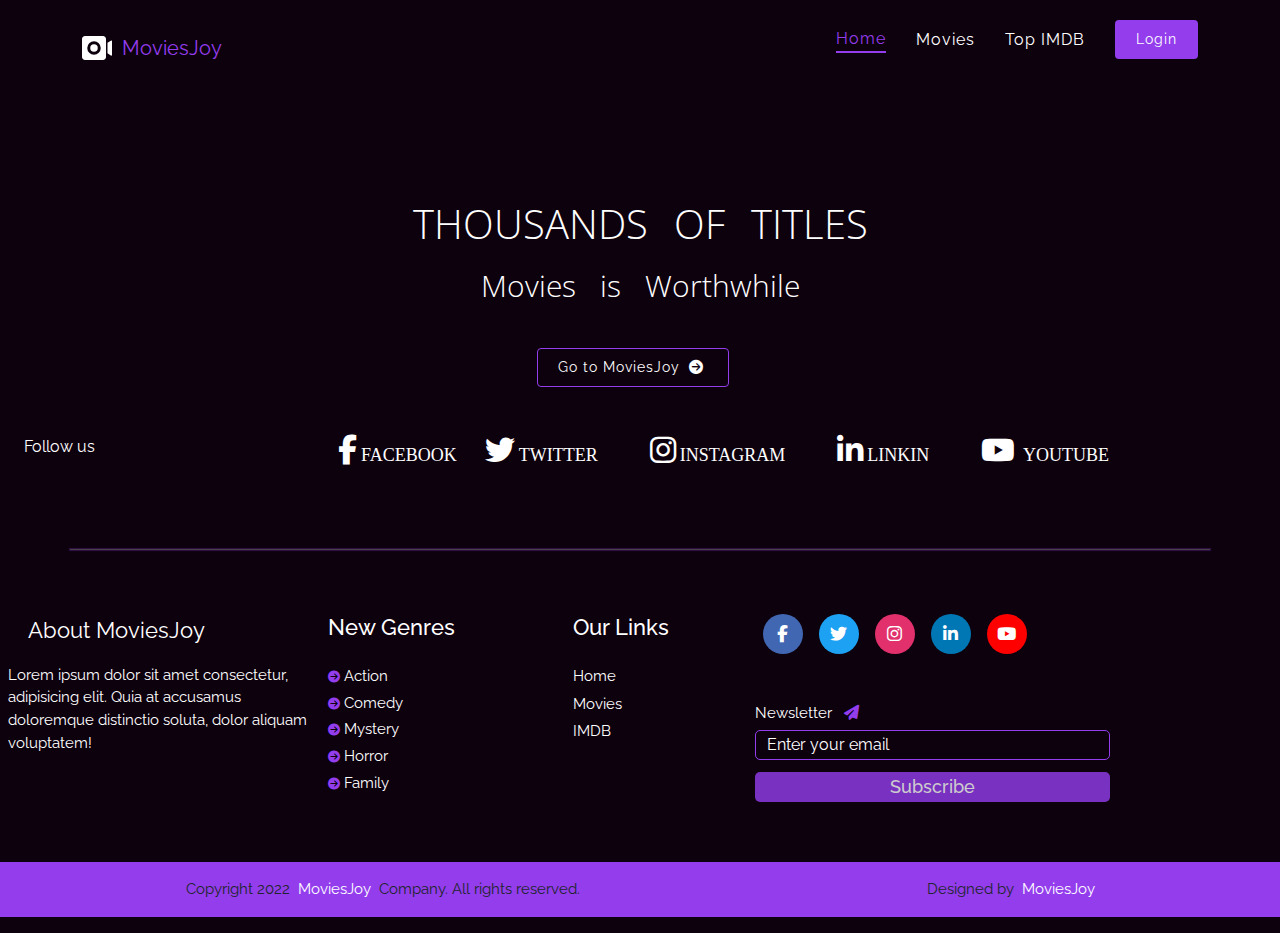
==== index.html @ 15c84811 "edit fontawsome" ====
<!DOCTYPE html>
<html lang="en">
  <head>
    <meta charset="UTF-8" />
    <meta http-equiv="X-UA-Compatible" content="IE=edge" />
    <meta name="viewport" content="width=device-width, initial-scale=1.0" />
    <meta name="author" content="Thiri Pwint" />
    <link rel="icon" href="images/clapperboard.png" />
    <title>MovieJoy</title>
    <!-- Bootstrap -->
    <link
      rel="stylesheet"
      href="node_module/bootstrap/dist/css/bootstrap.min.css"
    />
    <!---fontawesome-->
    <link
      rel="stylesheet"
      href="https://cdnjs.cloudflare.com/ajax/libs/font-awesome/6.1.0/css/all.min.css"
    />
    <!-- animate css -->
    <link rel="stylesheet" href="node_module/animate.css/animate.css" />
    <!-- style css -->
    <link rel="stylesheet" href="css/cus.css" />
  </head>
  <body>
    <!-- Page Loader -->
    <div id="loader-wrapper">
      <div id="loader"></div>
      <div class="loader-section section-left"></div>
      <div class="loader-section section-right"></div>
    </div>
    <!-- home section -->
    <header>
      <nav class="sticky">
        <div class="container nav-wrapper">
          <div class="brand">
            <svg xmlns="http://www.w3.org/2000/svg" viewBox="0 0 20 20">
              <path
                d="M10.5 10a2.5 2.5 0 1 1-5.001-.001A2.5 2.5 0 0 1 10.5 10zM16 4v12c0 1.1-.9 2-2 2H2c-1.1 0-2-.9-2-2V4c0-1.1.9-2 2-2h12c1.1 0 2 .9 2 2zm-3.5 6a4.5 4.5 0 1 0-9 0 4.5 4.5 0 0 0 9 0zm6.715-4.914L17 6.562v7l2.215 1.477a.505.505 0 0 0 .785-.42V5.506a.505.505 0 0 0-.785-.42z"
              />
            </svg>
            <span>MoviesJoy</span>
          </div>
          <div class="hamburger">
            <span></span>
            <span></span>
            <span></span>
          </div>
          <ul class="nav-list">
            <li class="active">
              <a href="index.html">Home</a>
            </li>
            <li><a href="movie.html">Movies</a></li>

            <li class=""><a href="top_imdb.html">Top IMDB</a></li>

            <li class="mod">
              <button
                type="button"
                class="btn"
                data-bs-toggle="modal"
                data-bs-target="#staticBackdrop"
              >
                Login
              </button>

              <!-- Modal -->
              <div
                class="modal fade"
                id="staticBackdrop"
                data-bs-backdrop="static"
                data-bs-keyboard="false"
                tabindex="-1"
                aria-labelledby="staticBackdropLabel"
                aria-hidden="true"
              >
                <div class="modal-dialog modal-dialog-centered">
                  <div class="modal-content">
                    <div class="modal-header">
                      <h5 class="modal-title" id="staticBackdropLabel">
                        Enter your email and password
                      </h5>
                      <button
                        type="button"
                        class="btn-close"
                        data-bs-dismiss="modal"
                        aria-label="Close"
                      ></button>
                    </div>
                    <div class="modal-body">
                      <form action="">
                        <input
                          type="text"
                          class="form-control mb-3"
                          placeholder="Email"
                        />
                        <input
                          type="password"
                          class="form-control mb-3"
                          placeholder="password"
                        />
                        <button type="button" class="btn w-100 btn-primary">
                          Login
                        </button>
                      </form>
                    </div>
                  </div>
                </div>
              </div>
            </li>
          </ul>
        </div>
      </nav>
    </header>
    <section class="hero-textbox container-fluid text-center">
      <div class="row my-5">
        <div class="col-12">
          <div class="text-center">
            <div class="my-2">
              <i
                class="fa-solid fa-camera-movie icon-big wow animate__bounce"
              ></i>
            </div>
            <div>
              <h2 class="home-content-title">Thousands of Titles</h2>
            </div>
            <h3 class="text-white">Movies is Worthwhile</h3>
          </div>
        </div>
        <div class="mt-4">
          <a href="movie.html" class="btn rounded-5 btn-full"
            >Go to MoviesJoy
            <span class="text-white"
              ><i class="fa-solid fa-circle-arrow-right mx-sm-1"></i></span
          ></a>
        </div>
      </div>
      <div class="container-fluid text-start my-3">
        <div class="row">
          <div class="col-3">
            <span class="text-white fs-6">Follow us</span>
          </div>
          <div class="col-9">
            <div class="d-inline-block">
              <a href="# "
                ><i
                  class="fab fa-facebook-f text-white me-sm-1 social-icon"
                ></i></a
              ><span class="text-white social-font me-sm-4">Facebook</span>
              <a href="# "
                ><i
                  class="fab fa-twitter text-white me-sm-1 social-icon"
                ></i></a
              ><span class="text-white social-font me-sm-5">Twitter</span>
              <a href="# "
                ><i
                  class="fab fa-instagram text-white me-sm-1 social-icon"
                ></i></a
              ><span class="text-white social-font me-sm-5">Instagram</span>
              <a href="# "
                ><i
                  class="fab fa-linkedin-in text-white me-sm-1 social-icon"
                ></i></a
              ><span class="text-white social-font me-sm-5">Linkin</span>
              <a href="# "
                ><i
                  class="fab fa-youtube text-white me-sm-1 social-icon"
                ></i></a
              ><span class="text-white social-font me-sm-5"> Youtube</span>
            </div>
          </div>
        </div>
      </div>
    </section>
    <div class="container">
      <div class="row"><hr /></div>
    </div>
    <footer class="footer pt-5 pb-3">
      <div class="container-fluid">
        <div class="row">
          <div class="col-xl-3 col-md-8 px-2 mb-5">
            <span>
              <i class="fa-solid fa-camera-movie icon-little me-3"></i
            ></span>
            <span class="mb-4 footer-title text-white cast-title">
              About MoviesJoy</span
            >
            <p class="pt-3">
              Lorem ipsum dolor sit amet consectetur, adipisicing elit. Quia at
              accusamus doloremque distinctio soluta, dolor aliquam voluptatem!
            </p>
          </div>
          <div class="col-xl-2 col-md-4 px-2 mb-5">
            <div class="footer-links pl-0">
              <h3 class="text-white mb-4 footer-title">New Genres</h3>
              <div class="pb-1">
                <a href="#"
                  ><i
                    class="fa-solid fa-circle-arrow-right me-1 ft-icon"
                  ></i></a
                ><span class="text-white">Action</span>
              </div>
              <div class="pb-1">
                <a href="#"
                  ><i
                    class="fa-solid fa-circle-arrow-right me-1 ft-icon"
                  ></i></a
                ><span class="text-white">Comedy</span>
              </div>
              <div class="pb-1">
                <a href="#"
                  ><i
                    class="fa-solid fa-circle-arrow-right me-1 ft-icon"
                  ></i></a
                ><span class="text-white">Mystery</span>
              </div>
              <div class="pb-1">
                <a href="#"
                  ><i
                    class="fa-solid fa-circle-arrow-right me-1 ft-icon"
                  ></i></a
                ><span class="text-white">Horror</span>
              </div>
              <div class="pb-1">
                <a href="#"
                  ><i
                    class="fa-solid fa-circle-arrow-right me-1 ft-icon"
                  ></i></a
                ><span class="text-white">Family</span>
              </div>
            </div>
          </div>
          <div class="col-xl-2 col-md-4 px-2 mb-5 justify-content-sm-start">
            <ul class="footer-links pl-0">
              <li><h3 class="text-white mb-4 footer-title">Our Links</h3></li>
              <li><a href="index.html">Home</a></li>
              <li><a href="movie.html">Movies</a></li>

              <li><a href="top_imdb.html">IMDB</a></li>
            </ul>
          </div>
          <div class="col-xl-4 col-md-8 px-2 mb-5">
            <div class="media-icons mb-5">
              <a href="# "><i class="fab fa-facebook-f"></i></a>
              <a href="# "><i class="fab fa-twitter"></i></a>
              <a href="# "><i class="fab fa-instagram"></i></a>
              <a href="# "><i class="fab fa-linkedin-in"></i></a>
              <a href="# "><i class="fab fa-youtube"></i></a>
            </div>
            <div class="box input-box mb-2">
              <div class="link_name">
                Newsletter
                <span class="mx-2"
                  ><i class="fa-solid fa-paper-plane"></i
                ></span>
              </div>
              <div class="mb-2">
                <input type="text" placeholder="Enter your email" />
              </div>
              <div>
                <input type="button" value="Subscribe" />
              </div>
            </div>
          </div>
        </div>
        <div class="row footer-bottom">
          <div class="d-flex justify-content-around my-3">
            <div class=" ">
              <div class="text-dark">
                Copyright 2022&nbsp;
                <span class="text-white">MoviesJoy</span>&nbsp; Company. All
                rights reserved.
              </div>
            </div>
            <div class=" ">
              <div class="text-dark">
                Designed by&nbsp; <span class="text-white">MoviesJoy</span>
              </div>
              <div
                class="footer-icon d-flex align-items-center justify-content-center rounded-circle"
              >
                <a href="# "
                  ><i class="fa-solid fa-arrow-up text-white fs-5"></i
                ></a>
              </div>
            </div>
          </div>
        </div>
      </div>
    </footer>
    <!-- jquery file -->
    <script src="js/jquery-3.6.0.min.js"></script>
    <!-- custom js file -->
    <script src="js/plugins.js"></script>
    <!-- Carrousel JS -->
    <script src="js/owl.carousel.min.js"></script>
    <!-- Way Point JS -->
    <script src="js/jquery.waypoints.min.js"></script>
    <script src="./node_module/wow.js/dist/wow.min.js"></script>
    <!-- boorstrap js -->
    <script src="./node_module/bootstrap/dist/js/bootstrap.bundle.min.js"></script>
    <script>
      $(window).on("load", function () {
        $("body").addClass("loaded");
      });
    </script>
    <!-- responsive tab js -->
    <script src="js/jquery.responsiveTabs.min.js"></script>
    <script src="js/script.js"></script>
  </body>
</html>
---- css/cus.css ----
@import "../css/font-awesome.css";
@import url("https://fonts.googleapis.com/css2?family=Lato:wght@300;400;900&display=swap");
@import url("https://fonts.googleapis.com/css2?family=Lato:ital,wght@0,100;0,300;0,400;1,300&family=Open+Sans:ital,wght@0,300;0,400;1,300;1,400;1,600&family=Raleway:ital,wght@0,100;0,500;0,700;1,100;1,500;1,600&display=swap");
@import url("https://fonts.googleapis.com/css2?family=Lato:ital,wght@0,100;0,300;0,400;1,300&family=Open+Sans:ital,wght@0,300;0,400;1,300;1,400;1,600&family=Raleway:ital,wght@0,100;0,500;0,700;1,100;1,500;1,600&display=swap");

/*👉font-family: 'Lato', sans-serif;
font-family: 'Open Sans', sans-serif;
font-family: 'Raleway', sans-serif;👈*/
#loader-wrapper {
  position: fixed;
  top: 0;
  left: 0;
  width: 100%;
  height: 100%;
  /*👉 z-index: 1001;👈*/
  z-index: 5000;
}
#loader {
  display: block;
  position: relative;
  left: 50%;
  top: 50%;
  width: 150px;
  height: 150px;
  margin: -75px 0 0 -75px;
  border-radius: 50%;
  border: 3px solid transparent;
  border-top-color: #3498db;
  animation: spin 2s linear infinite;
  /*👉  z-index: 1002;👈*/
  z-index: 5002;
}

#loader:before {
  content: "";
  position: absolute;
  top: 5px;
  left: 5px;
  right: 5px;
  bottom: 5px;
  border-radius: 50%;
  border: 3px solid transparent;
  border-top-color: #e74c3c;

  animation: spin 3s linear infinite;
}

#loader:after {
  content: "";
  position: absolute;
  top: 15px;
  left: 15px;
  right: 15px;
  bottom: 15px;
  border-radius: 50%;
  border: 3px solid transparent;
  border-top-color: #f9c922;

  animation: spin 1.5s linear infinite;
}

@keyframes spin {
  0% {
    transform: rotate(0deg);
  }
  100% {
    transform: rotate(360deg);
  }
}
#loader-wrapper .loader-section {
  position: fixed;
  top: 0;
  width: 51%;
  height: 100%;
  /*👉 background: #012f46;👈*/
  background: var(--dark);
  z-index: 1001;
  transform: translateX(0);
}

#loader-wrapper .loader-section.section-left {
  left: 0;
}

#loader-wrapper .loader-section.section-right {
  right: 0;
}

/* Loaded */
.loaded #loader-wrapper .loader-section.section-left {
  transform: translateX(-100%);

  transition: all 0.7s 0.3s cubic-bezier(0.645, 0.045, 0.355, 1);
}
.loaded #loader-wrapper .loader-section.section-right {
  transform: translateX(100%);
  transition: all 0.7s 0.3s cubic-bezier(0.645, 0.045, 0.355, 1);
}

.loaded #loader {
  opacity: 0;
  transition: all 0.3s ease-out;
}
.loaded #loader-wrapper {
  visibility: hidden;
  transform: translateY(-100%);
  transition: all 0.3s 1s ease-out;
}

* {
  padding: 0;
  margin: 0;
  box-sizing: border-box;
  scroll-behavior: smooth;
}

:root {
  --primary: #933ded;
  --dark: rgb(14, 1, 14);
  --pure: #fff;
  --smoke: whitesmoke;
  --dark-gray: #999;
}

body {
  font-family: "Raleway", sans-serif;
  background: var(--dark);
  color: var(--pure);
}
nav {
  z-index: 9999;
}
.nav-wrapper {
  display: flex;
  align-items: center;
  justify-content: space-between;
  overflow: hidden;
}

.brand {
  display: flex;
  align-items: center;
}

.brand svg {
  height: 30px;
  margin-right: 10px;
}

.brand svg path {
  fill: var(--pure);
}

.nav-wrapper ul.nav-list {
  list-style-type: none;
  display: flex;
  align-items: center;
}

.nav-wrapper ul.nav-list li {
  margin-left: 30px;
  padding: 20px 0;
  position: relative;
}

.nav-wrapper ul.nav-list li a {
  color: var(--pure);
  text-decoration: none;
  letter-spacing: 1px;

  transition: all 0.5s ease-in-out;
}

.nav-wrapper ul.nav-list li a:hover,
.nav-wrapper ul.nav-list li.active a {
  color: var(--primary);
}

.nav-wrapper ul.nav-list li.active a:after {
  content: "";
  display: block;
  height: 1px;
  padding-top: 2px;
  background-color: var(--primary);
}

@keyframes moveUp {
  0% {
    opacity: 0;
    transform: translateX(-50%) translateY(50px);
  }
  100% {
    opacity: 1;
    transform: translateX(-50%) translateY(20px);
  }
}

.hamburger {
  display: none;
}

.mobile .hamburger {
  display: flex;
  flex-direction: column;
  padding: 20px 0;
  cursor: pointer;
}

.mobile .hamburger span {
  background: var(--pure);
  width: 28px;
  height: 2px;
  margin-bottom: 8px;
}

.mobile ul.nav-list {
  background: -o-linear-gradient(45deg, #434343, #000000);
  background: linear-gradient(45deg, #434343, #000000);
  position: fixed;
  left: 0;
  top: 0;
  width: 100%;
  height: 100%;
  display: flex;
  flex-direction: column;
  padding-top: 80px;
  opacity: 0;
  pointer-events: none;
  transition: all 0.3s ease-in-out;
}

.hamburger,
.brand {
  z-index: 9999;
  font-size: 20px;
  color: var(--primary);
}

.mobile ul.nav-list.open {
  opacity: 1;
  pointer-events: auto;
}

.mobile .hamburger span {
  transform-origin: left;
  transition: all 0.3s ease-in-out;
}

.mobile ul.nav-list li a {
  font-size: 20px;
}

/* Sticky Header Style */

.sticky {
  position: fixed;
  width: 100%;
  top: 0;
  left: 0;
  background-color: var(--dark);
  z-index: 4000;
}
/*👉hero text box👈*/
section.hero-textbox {
  align-items: center;
  justify-content: center;
  text-align: center;
  margin-top: 160px;
}

section.hero-textbox h2 {
  font-size: 40px;
  font-weight: 300;
  text-transform: capitalize;
  margin-bottom: 20px;
  font-family: "Open Sans", sans-serif;
  word-spacing: 1rem;
  text-transform: uppercase;
}

section.hero-textbox h3 {
  font-size: 30px;
  font-weight: 200;
  margin-bottom: 20px;
  font-family: "Open Sans", sans-serif;
  word-spacing: 1rem;
}

.icon-big {
  font-size: 80px;
  color: var(--primary);
}

.social-icon {
  font-size: 30px;

  transition: 0.5s;
  text-decoration: none;
}

.social-icon:hover {
  transform: translateY(-6px);
}

.social-font {
  font-size: 18px;
  font-family: "Font Awesome 6.1";
  text-transform: uppercase;
}
/*👉video 👈*/
video {
  object-fit: contain;
}
#video-container {
  max-height: 450px;
  overflow: hidden;
  /*👉  margin-bottom: 40px;👈*/
  position: relative;
}
#home-bg-video {
  min-width: 100%;
  height: auto;
  display: block;
}

#home-overlay {
  width: 100%;
  height: 100%;
  background-color: rgba(0, 0, 0, 0.8);
  position: fixed;
  top: 0;
  left: 0;
  z-index: -1;
}
/*👉top imbd content👈*/

.home-content-title {
  font-size: 50px;
  font-weight: 300;
}

.pg2-content-title {
  font-size: 130px;
  margin-top: -83px;
  position: relative;
  font-family: "Open Sans", sans-serif;
}

section {
  margin: 80px 0px;
}

/*👉tv -shows+herotext button👈*/

.btn,
.btn-main {
  background: var(--primary);
  color: var(--pure);
  outline: none;
  padding: 8px 20px;
  font-size: 14px;
  cursor: pointer;
  letter-spacing: 1px;
  -o-transition: all 0.5s ease-in-out;
  transition: all 0.5s ease-in-out;
}

.btn:hover,
.btn-main {
  background: transparent;
  border-color: var(--pure);
}

/*👉movies in theatre👈*/

/*👉.word-rate {
  vertical-align: top;
  font-weight: 400;
}👈*/

.owl-carousel .owl-item img.stars {
  display: inline-block;
  width: 50px;
}

.owl-carousel .owl-item img.comments,
.owl-carousel .owl-item img.heart {
  display: inline-block;
  width: 20px;
}

.team-member {
  margin: 8px;
  position: relative;
}

#team-members .owl-nav[class*="owl-"] {
  font-size: 45px;
}

.team-member {
  margin: 8px;
  position: relative;
}

/*👉image hover👈*/

.team-member-overlay {
  position: absolute;
  background-color: rgba(0, 0, 0, 0.8);
  top: 0;
  left: 0;
  width: 100%;
  height: 100%;
  overflow: hidden;
  opacity: 0;

  transition: all 300ms linear;
}

.team-member:hover .team-member-overlay {
  opacity: 1;
}

.team-member-info {
  width: 100%;
  height: 100%;
  padding: 80px 0;
}

.team-member-info p {
  color: #fff;
}

#team-members .owl-nav[class*="owl-"] {
  font-size: 45px;
}

.btn:hover,
.btn:active {
  background-color: var(--primary);
}

.btn-full:link,
.btn-full:visited {
  background-color: var(--dark);
  border: 1px solid var(--primary);
  color: #fff;
  margin-right: 15px;
}

.btn-full:hover,
.btn-full:active {
  border: 1px solid var(--pure);
  background-color: var(--primary);
}

.btn-ghost:link,
.btn-ghost:visited {
  border: 1px solid var(--dark);
  color: var(--dark);
}

.btn-ghost:hover,
.btn-ghost:active {
  border: 1px solid var(--primary);
  background-color: var(--secondary);
  color: #fff;
}

#tech-statement h3 {
  color: var(--dark);
  font-size: 28px;
  line-height: 45px;
}

#tech-statement p {
  font-size: 14px;
  color: var(--pure);
  margin: 8px;
}

li {
  list-style-type: none;
  text-decoration: none;
  color: var(--primary);
}

.rounded-icon {
  width: 35px;
  height: 35px;
  line-height: 30px;
  border-radius: 50%;
  border: 2px solid var(--primary);
}

.active-season {
  color: var(--primary);
}

span {
  color: var(--primary);
}

/*👉 Ming👈*/

.video-item {
  position: relative;
  overflow: hidden;
  text-align: center;
  cursor: pointer;
}

.video-item img {
  position: relative;
  display: block;
  min-height: 100%;
  max-width: 100%;
  opacity: 0.8;
}

.video-item figcaption {
  padding: 2em;
  color: #fff;
  text-transform: uppercase;
  font-size: 1.25em;
}
.video-item figcaption {
  position: absolute;
  top: 0;
  left: 0;
  width: 100%;
  height: 100%;
}
.video-item h2 {
  word-spacing: -0.15em;
  font-weight: 300;
}
.video-item h2 {
  margin: 0;
}
.gallery div.d-block {
  animation: show 0.5s ease;
}
.paging-link {
  width: 60px;
  height: 60px;
  background-color: transparent;
  margin: 6px;
  border-radius: 5px;
  text-decoration: none;
  transition: all 0.3s ease;
}

.paging-link:hover,
.paging-link.active {
  background-color: var(--primary);
  color: #fff;
}

@keyframes show {
  0% {
    opacity: 0;
    transform: scale(0.9);
  }
  100% {
    opacity: 1;
    transform: scale(1);
  }
}
figure.effect-ming {
  background: #030c17;
}
figure.effect-ming img {
  opacity: 0.9;

  transition: opacity 0.35s;
}
figure.effect-ming figcaption::before {
  position: absolute;
  top: 30px;
  right: 30px;
  bottom: 30px;
  left: 30px;
  border: 2px solid #fff;
  box-shadow: 0 0 0 30px rgba(255, 255, 255, 0.2);
  content: "";
  opacity: 0;

  transition: opacity 0.35s, transform 0.35s;

  transform: scale3d(1.4, 1.4, 1);
}
figure.effect-ming h2 {
  font-size: 1.3em;
  opacity: 0;

  transition: opacity 0.35s, transform 0.35s;

  transform: scale(1.5);
}

figure.effect-ming:hover figcaption::before,
figure.effect-ming:hover h2 {
  opacity: 1;

  transform: scale3d(1, 1, 1);
}

figure.effect-ming:hover figcaption {
  background-color: rgba(58, 52, 42, 0);
}
figure.effect-ming:hover img {
  opacity: 0.4;
}

/*👉Service (Responsive Tab) TV shows👈*/

#service-tab ul {
  margin-bottom: 40px;
}

#services-tab ul li {
  padding: 5px 30px;
}

#services-tab ul li a {
  font-size: 16px;
  color: var(--pure);
  text-transform: uppercase;
  font-weight: 400;
  padding: 0;
  text-decoration: none;
}

#services-tab ul li.r-tabs-state-active a {
  color: var(--pure);
  font-weight: 700;
  border-bottom: 3px solid var(--primary);
  padding-bottom: 5px;

  transition: border-color 300ms linear;
}

#services-tab img {
  width: 100%;
  margin: 0 auto;
}

.service-tab .tab-bg {
  padding: 59px 30px;
  min-height: 480px;
}

.service-tab .col-md-6 {
  padding: 0;
}

.service-tab h2 {
  font-size: 48px;
  margin-bottom: 20px;
  font-weight: 100;
}

.service-tab h3 {
  font-size: 32px;
  margin-bottom: 30px;
}

.service-tab p {
  line-height: 28px;
  margin-bottom: 30px;
}

#services {
  margin-top: 50px;
}

.bg-color {
  background-color: var(--primary);
}

/*👉cast section👈*/

.cast-photo {
  width: 120px;
  height: 120px;
  border-radius: 100%;
  -o-object-fit: cover;
  object-fit: cover;
  overflow: hidden;
}

.user-lists {
  box-shadow: 0px 0px 1px 1px var(--dark-gray);
}

.cast-title hr {
  width: 44px;
  height: 2px;
  background-color: var(--pure);
  margin-left: 5px;
  border: none;
  margin-top: -4px;
  opacity: 1;
}

.cast-right {
  transition: 0.5s;
  cursor: pointer;
}

.cast-right:hover {
  text-decoration: underline;
}

/*👉footer👈*/

.footer-bottom {
  background-color: var(--primary);
}

.icon-little {
  font-size: 32px;
  color: var(--primary);
}

.footer-links li {
  list-style: none;
  margin-bottom: 5px;
}

.footer-links li a {
  color: var(--pure);
  text-decoration: none;
}

.footer-links li a:hover {
  color: var(--primary);
  text-decoration: underline;
}

.media-icons {
  display: flex;
}

.media-icons a {
  height: 40px;
  width: 40px;
  margin: 0 8px;
  border-radius: 50%;
  text-align: center;
  line-height: 40px;
  color: #fff;
  font-size: 17px;
  text-decoration: none;

  transition: all 0.4s ease;
}

.media-icons a:hover {
  height: 42px;
  width: 42px;
  line-height: 42px;
}

.media-icons a:nth-child(1) {
  background: #4267b2;
}

.media-icons a:nth-child(1):hover {
  color: #4267b2;
  background: #fff;
}

.media-icons a:nth-child(2) {
  background: #1da1f2;
}

.media-icons a:nth-child(2):hover {
  color: #1da1f2;
  background: #fff;
}

.media-icons a:nth-child(3) {
  background: #e1306c;
}

.media-icons a:nth-child(3):hover {
  color: #e1306c;
  background: #fff;
}

.media-icons a:nth-child(4) {
  background: #0077b5;
}

.media-icons a:nth-child(4):hover {
  color: #0077b5;
  background: #fff;
}

.media-icons a:nth-child(5) {
  background: #ff0000;
}

.media-icons a:nth-child(5):hover {
  color: #ff0000;
  background: #fff;
}

.footer {
  font-size: 0.95rem;
}

.footer-title {
  font-size: 1.4rem;
}

hr {
  box-shadow: 0px 0px 1px 1px var(--primary) !important;
}

.input-box {
  margin-right: 55px;
}

.input-box input {
  height: 30px;
  width: 100%;
  outline: none;
  border: 1px solid var(--primary);
  background: transparent;
  border-radius: 5px;
  padding: 0 11px;
  font-size: 15px;
  color: #fff;
  margin-top: 5px;
}

.input-box input::placeholder {
  color: var(--pure);
  font-size: 16px;
}

.input-box input[type="button"] {
  background: var(--primary);
  color: var(--pure);
  border: none;
  font-size: 18px;
  font-weight: 500;
  margin: 4px 0;
  opacity: 0.8;
  cursor: pointer;
  transition: all 0.4s ease;
}

.input-box input[type="button"]:hover {
  opacity: 1;
}

/*👉up arrow👈*/

.footer-icon {
  width: 50px;
  height: 50px;
  position: fixed;
  right: 30px;
  bottom: 30px;
  background: #6b3074;
  opacity: 0;
  z-index: 9999;
}

.footer-icon-show {
  opacity: 1;
}

.footer-icon:hover {
  border: 2px solid var(--pure);
  opacity: 1;
}

.pg2-footer-icon {
  width: 50px;
  height: 50px;
  position: fixed;
  right: 30px;
  bottom: 30px;
  background: #6b3074;
  opacity: 0;
}

.pg2-footer-icon-show {
  opacity: 1;
}

.pg2-footer-icon:hover {
  border: 2px solid var(--pure);
  opacity: 1;
}

.ft-icon {
  font-size: 12px;
  color: var(--primary);
}

/* from 1025 to 1200px */

@media only screen and (max-width: 1200px) {
  .herotext-box {
    width: 100%;
    padding: 0 2%;
  }
}

/* small tablet to big tablet from 769 to 1024px */

@media only screen and (max-width: 992px) {
  body {
    font-size: 20px;
  }
}

/* small phone to small tablet from 577 to 768px */

@media only screen and (max-width: 768px) {
  .social-font {
    display: none;
  }
  .social-icon {
    margin: 0px 15px;
    font-size: 30px;
  }
  .pg2-content-title {
    font-size: 62px;
    margin-top: -43px;
    margin-bottom: -96px;
  }

  .service-tab p {
    line-height: 50px;
    margin-bottom: 80px;
    font-size: 16px;
  }

  .r-tabs .r-tabs-nav {
    display: block;
  }
  .r-tabs .r-tabs-accordion-title {
    display: none;
  }
  .cast-photo {
    width: 100px;
    height: 100px;
  }
  .input-box input {
    width: 100%;
  }
  .icon-little {
    font-size: 30px;
  }
  .footer-icon {
    right: 6px;
  }
  .pg2-footer-icon {
    right: 6px;
  }
}

/* small phone from 0 to 576px */

@media only screen and (max-width: 576px) {
  section.hero-textbox h2 {
    font-size: 28px;
    font-weight: 200;
  }
  section.hero-textbox h3 {
    font-size: 20px;
    font-weight: 100;
  }
  h3 {
    font-size: 22px;
  }
  #home-bg-video {
    margin-top: 70px;
    height: 210px;
  }
  .team-member-info {
    width: 100%;
    height: 50%;
    padding: 10px 0;
  }

  .icon-big {
    font-size: 55px;
  }
  .social-font {
    display: none;
  }
  .social-icon {
    margin: 0px 6px;
    font-size: 24px;
  }
  .r-tabs .r-tabs-nav {
    display: none;
  }
  .r-tabs .r-tabs-accordion-title {
    display: block;
    margin: 30px 130px;
    color: var(--primary);
    text-decoration: none;
  }
  .r-tabs-state-default a.r-tabs-anchor {
    color: var(--pure);
    text-decoration: none;
  }
  .r-tabs-state-default a.r-tabs-anchor {
    color: var(--pure);
    text-decoration: none;
  }
  a.r-tabs-anchor {
    color: #fff;
    text-decoration: none;
  }
  .service-tab p {
    line-height: 30px;
    margin-bottom: 60px;
    font-size: 14px;
  }

  .pg2-content-title {
    font-size: 34px;
    margin-top: -23px;
    margin-bottom: -60px;
  }
  .season {
    font-size: 16px;
  }
  .cast-photo {
    width: 90px;
    height: 90px;
  }
  .icon-little {
    font-size: 27px;
  }
  .footer-icon {
    width: 40px;
    height: 40px;
    bottom: 22px;
    right: 2px;
  }
  rvel .pg2-footer-icon {
    width: 40px;
    height: 40px;
    bottom: 22px;
    right: 2px;
  }
  .input-box input {
    width: 100%;
  }

  .input-box input::placeholder {
    font-size: 12px;
  }
  .footer-icon {
    right: 6px;
  }
  .pg2-footer-icon {
    right: 6px;
  }
}
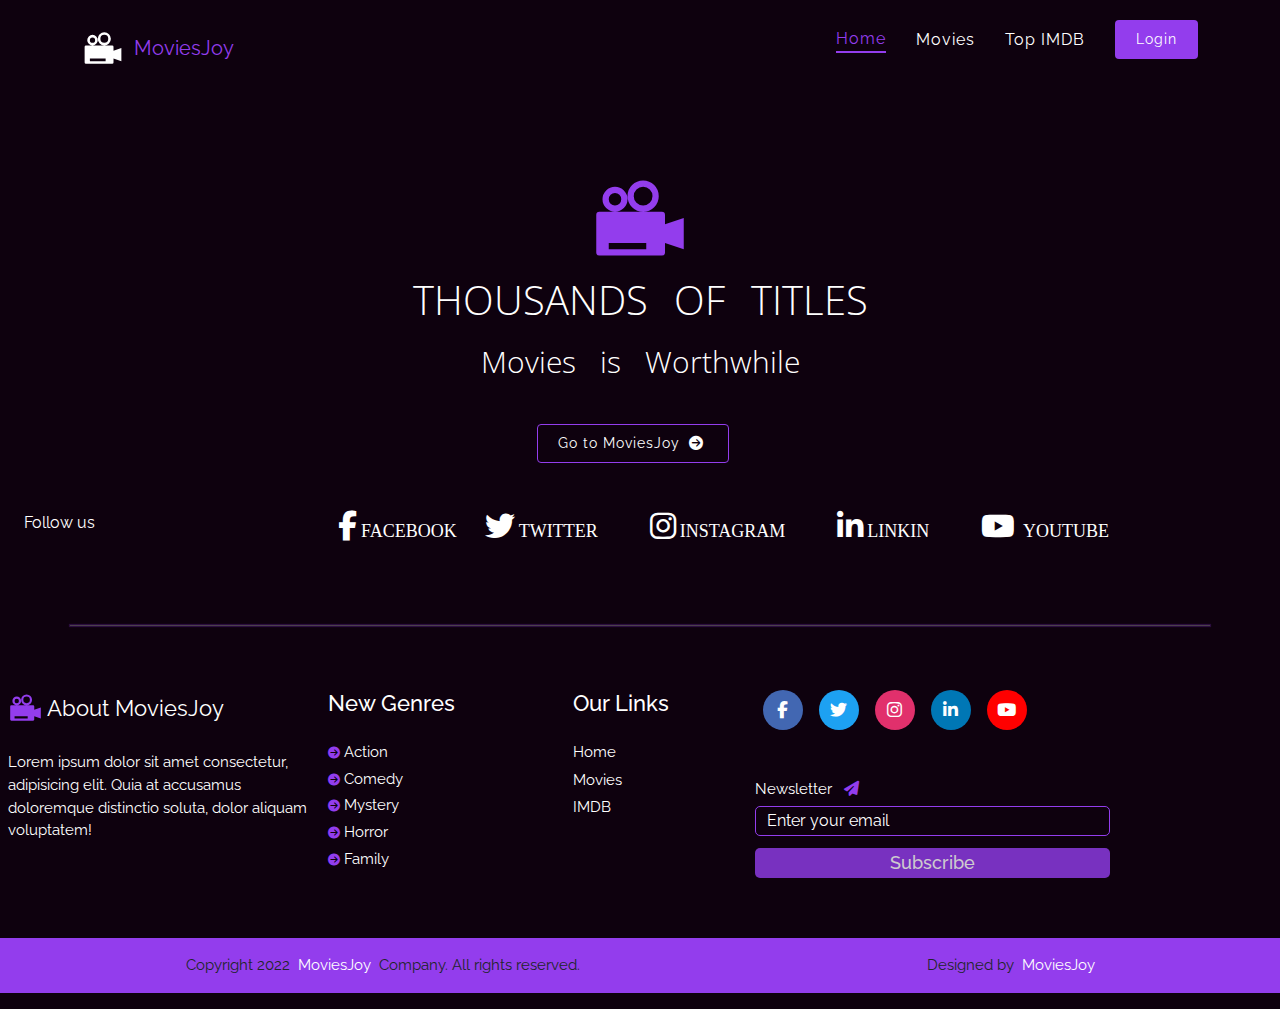
==== commit ae60cfab: "change icon" ====
--- a/index.html
+++ b/index.html
@@ -34,11 +34,17 @@
       <nav class="sticky">
         <div class="container nav-wrapper">
           <div class="brand">
-            <svg xmlns="http://www.w3.org/2000/svg" viewBox="0 0 20 20">
+            <svg
+              style="color: white"
+              viewBox="0 0 1024 1024"
+              xmlns="http://www.w3.org/2000/svg"
+            >
               <path
-                d="M10.5 10a2.5 2.5 0 1 1-5.001-.001A2.5 2.5 0 0 1 10.5 10zM16 4v12c0 1.1-.9 2-2 2H2c-1.1 0-2-.9-2-2V4c0-1.1.9-2 2-2h12c1.1 0 2 .9 2 2zm-3.5 6a4.5 4.5 0 1 0-9 0 4.5 4.5 0 0 0 9 0zm6.715-4.914L17 6.562v7l2.215 1.477a.505.505 0 0 0 .785-.42V5.506a.505.505 0 0 0-.785-.42z"
-              />
+                fill="white"
+                d="m768 576 192-64v320l-192-64v96a32 32 0 0 1-32 32H96a32 32 0 0 1-32-32V480a32 32 0 0 1 32-32h640a32 32 0 0 1 32 32v96zM192 768v64h384v-64H192zm192-480a160 160 0 0 1 320 0 160 160 0 0 1-320 0zm64 0a96 96 0 1 0 192.064-.064A96 96 0 0 0 448 288zm-320 32a128 128 0 1 1 256.064.064A128 128 0 0 1 128 320zm64 0a64 64 0 1 0 128 0 64 64 0 0 0-128 0z"
+              ></path>
             </svg>
+
             <span>MoviesJoy</span>
           </div>
           <div class="hamburger">
@@ -117,9 +123,18 @@
         <div class="col-12">
           <div class="text-center">
             <div class="my-2">
-              <i
-                class="fa-solid fa-camera-movie icon-big wow animate__bounce"
-              ></i>
+              <div class="wow animate__bounce">
+                <svg
+                  style="height: 100px; width: 100px; color: rgb(147, 61, 237)"
+                  viewBox="0 0 1024 1024"
+                  xmlns="http://www.w3.org/2000/svg"
+                >
+                  <path
+                    fill="#933ded"
+                    d="m768 576 192-64v320l-192-64v96a32 32 0 0 1-32 32H96a32 32 0 0 1-32-32V480a32 32 0 0 1 32-32h640a32 32 0 0 1 32 32v96zM192 768v64h384v-64H192zm192-480a160 160 0 0 1 320 0 160 160 0 0 1-320 0zm64 0a96 96 0 1 0 192.064-.064A96 96 0 0 0 448 288zm-320 32a128 128 0 1 1 256.064.064A128 128 0 0 1 128 320zm64 0a64 64 0 1 0 128 0 64 64 0 0 0-128 0z"
+                  ></path>
+                </svg>
+              </div>
             </div>
             <div>
               <h2 class="home-content-title">Thousands of Titles</h2>
@@ -178,13 +193,27 @@
     <footer class="footer pt-5 pb-3">
       <div class="container-fluid">
         <div class="row">
-          <div class="col-xl-3 col-md-8 px-2 mb-5">
-            <span>
-              <i class="fa-solid fa-camera-movie icon-little me-3"></i
-            ></span>
-            <span class="mb-4 footer-title text-white cast-title">
-              About MoviesJoy</span
-            >
+          <div class="col-xl-3 col-md-8 px-2 mb-5 align-items-center">
+            <div class="">
+              <svg
+                style="
+                  height: 35px;
+                  width: 35px;
+                  color: rgb(147, 61, 237);
+                  margin-bottom: 10px;
+                "
+                viewBox="0 0 1024 1024"
+                xmlns="http://www.w3.org/2000/svg"
+              >
+                <path
+                  fill="#933ded"
+                  d="m768 576 192-64v320l-192-64v96a32 32 0 0 1-32 32H96a32 32 0 0 1-32-32V480a32 32 0 0 1 32-32h640a32 32 0 0 1 32 32v96zM192 768v64h384v-64H192zm192-480a160 160 0 0 1 320 0 160 160 0 0 1-320 0zm64 0a96 96 0 1 0 192.064-.064A96 96 0 0 0 448 288zm-320 32a128 128 0 1 1 256.064.064A128 128 0 0 1 128 320zm64 0a64 64 0 1 0 128 0 64 64 0 0 0-128 0z"
+                ></path>
+              </svg>
+
+              <span class="mb-4 footer-title text-white"> About MoviesJoy</span>
+            </div>
+
             <p class="pt-3">
               Lorem ipsum dolor sit amet consectetur, adipisicing elit. Quia at
               accusamus doloremque distinctio soluta, dolor aliquam voluptatem!
--- a/css/cus.css
+++ b/css/cus.css
@@ -143,7 +143,8 @@
 }
 
 .brand svg {
-  height: 30px;
+  width: 42px;
+  height: 42px;
   margin-right: 10px;
 }
 
@@ -286,11 +287,6 @@
   word-spacing: 1rem;
 }
 
-.icon-big {
-  font-size: 80px;
-  color: var(--primary);
-}
-
 .social-icon {
   font-size: 30px;
 
@@ -720,11 +716,6 @@
   background-color: var(--primary);
 }
 
-.icon-little {
-  font-size: 32px;
-  color: var(--primary);
-}
-
 .footer-links li {
   list-style: none;
   margin-bottom: 5px;
@@ -957,9 +948,6 @@
   .input-box input {
     width: 100%;
   }
-  .icon-little {
-    font-size: 30px;
-  }
   .footer-icon {
     right: 6px;
   }
@@ -971,6 +959,10 @@
 /* small phone from 0 to 576px */
 
 @media only screen and (max-width: 576px) {
+  .brand svg {
+    width: 32px;
+    height: 32px;
+  }
   section.hero-textbox h2 {
     font-size: 28px;
     font-weight: 200;
@@ -990,10 +982,6 @@
     width: 100%;
     height: 50%;
     padding: 10px 0;
-  }
-
-  .icon-big {
-    font-size: 55px;
   }
   .social-font {
     display: none;
@@ -1041,9 +1029,7 @@
     width: 90px;
     height: 90px;
   }
-  .icon-little {
-    font-size: 27px;
-  }
+
   .footer-icon {
     width: 40px;
     height: 40px;
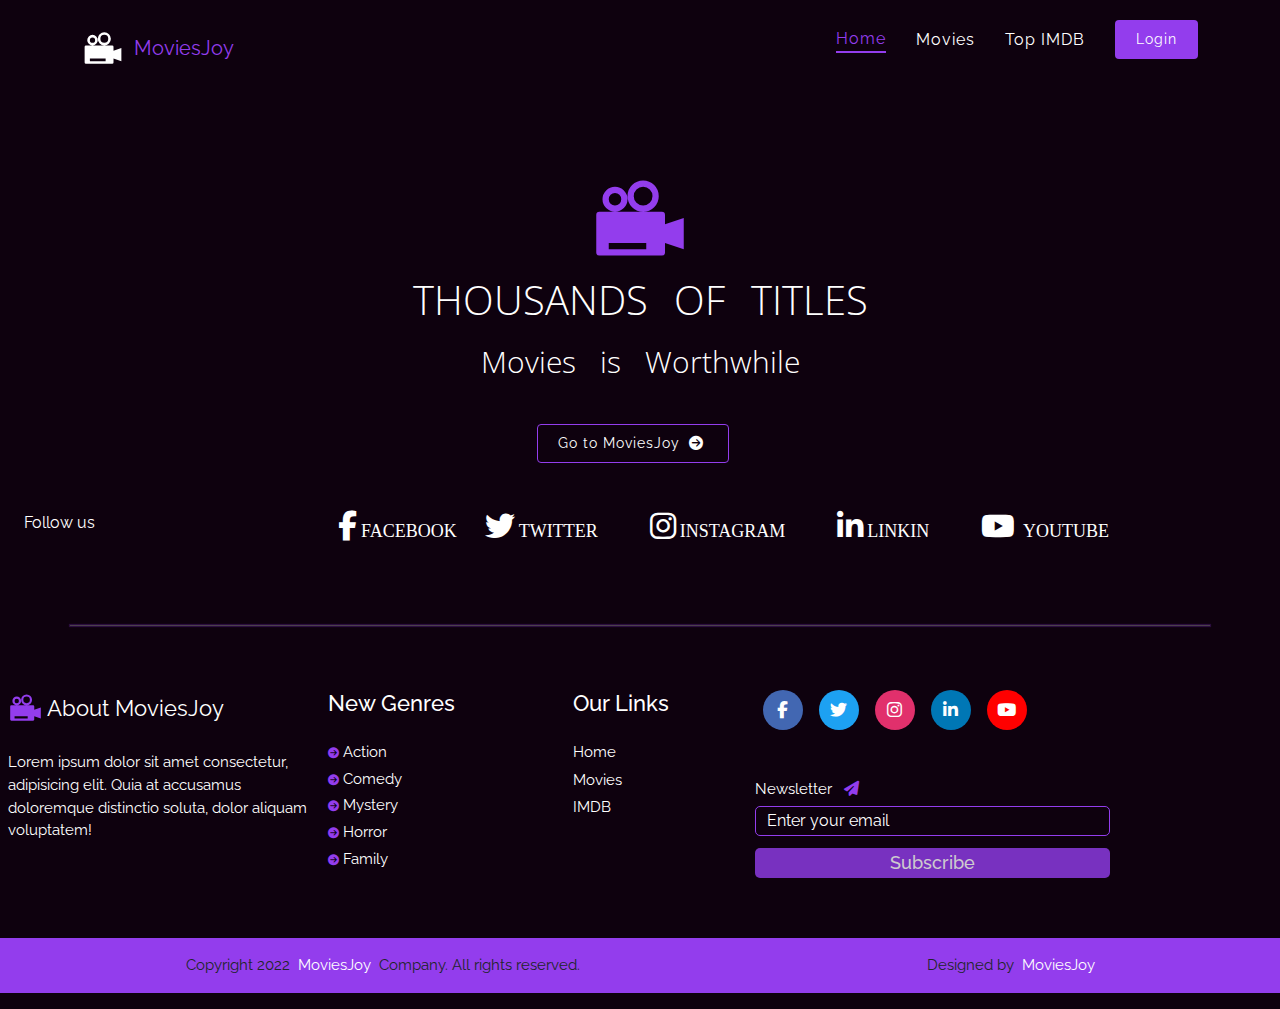
==== commit 6fe63d89: "star updated" ====
--- a/index.html
+++ b/index.html
@@ -37,6 +37,7 @@
             <svg
               style="color: white"
               viewBox="0 0 1024 1024"
+              m
               xmlns="http://www.w3.org/2000/svg"
             >
               <path
@@ -224,38 +225,28 @@
               <h3 class="text-white mb-4 footer-title">New Genres</h3>
               <div class="pb-1">
                 <a href="#"
-                  ><i
-                    class="fa-solid fa-circle-arrow-right me-1 ft-icon"
-                  ></i></a
-                ><span class="text-white">Action</span>
-              </div>
-              <div class="pb-1">
-                <a href="#"
-                  ><i
-                    class="fa-solid fa-circle-arrow-right me-1 ft-icon"
-                  ></i></a
-                ><span class="text-white">Comedy</span>
-              </div>
-              <div class="pb-1">
-                <a href="#"
-                  ><i
-                    class="fa-solid fa-circle-arrow-right me-1 ft-icon"
-                  ></i></a
-                ><span class="text-white">Mystery</span>
-              </div>
-              <div class="pb-1">
-                <a href="#"
-                  ><i
-                    class="fa-solid fa-circle-arrow-right me-1 ft-icon"
-                  ></i></a
-                ><span class="text-white">Horror</span>
-              </div>
-              <div class="pb-1">
-                <a href="#"
-                  ><i
-                    class="fa-solid fa-circle-arrow-right me-1 ft-icon"
-                  ></i></a
-                ><span class="text-white">Family</span>
+                  ><i class="fa-solid fa-circle-arrow-right ft-icon"></i></a
+                >&nbsp;<span class="text-white">Action</span>
+              </div>
+              <div class="pb-1">
+                <a href="#"
+                  ><i class="fa-solid fa-circle-arrow-right ft-icon"></i></a
+                >&nbsp;<span class="text-white">Comedy</span>
+              </div>
+              <div class="pb-1">
+                <a href="#"
+                  ><i class="fa-solid fa-circle-arrow-right ft-icon"></i></a
+                >&nbsp;<span class="text-white">Mystery</span>
+              </div>
+              <div class="pb-1">
+                <a href="#"
+                  ><i class="fa-solid fa-circle-arrow-right ft-icon"></i></a
+                >&nbsp;<span class="text-white">Horror</span>
+              </div>
+              <div class="pb-1">
+                <a href="#"
+                  ><i class="fa-solid fa-circle-arrow-right ft-icon"></i></a
+                >&nbsp;<span class="text-white">Family</span>
               </div>
             </div>
           </div>
--- a/css/cus.css
+++ b/css/cus.css
@@ -892,7 +892,7 @@
 }
 
 .ft-icon {
-  font-size: 12px;
+  font-size: 11px;
   color: var(--primary);
 }
 
@@ -977,6 +977,9 @@
   #home-bg-video {
     margin-top: 70px;
     height: 210px;
+  }
+  .icon-little {
+    font-size: 14px;
   }
   .team-member-info {
     width: 100%;
@@ -1055,4 +1058,7 @@
   .pg2-footer-icon {
     right: 6px;
   }
-}
+  footer p {
+    font-size: 14px;
+  }
+}
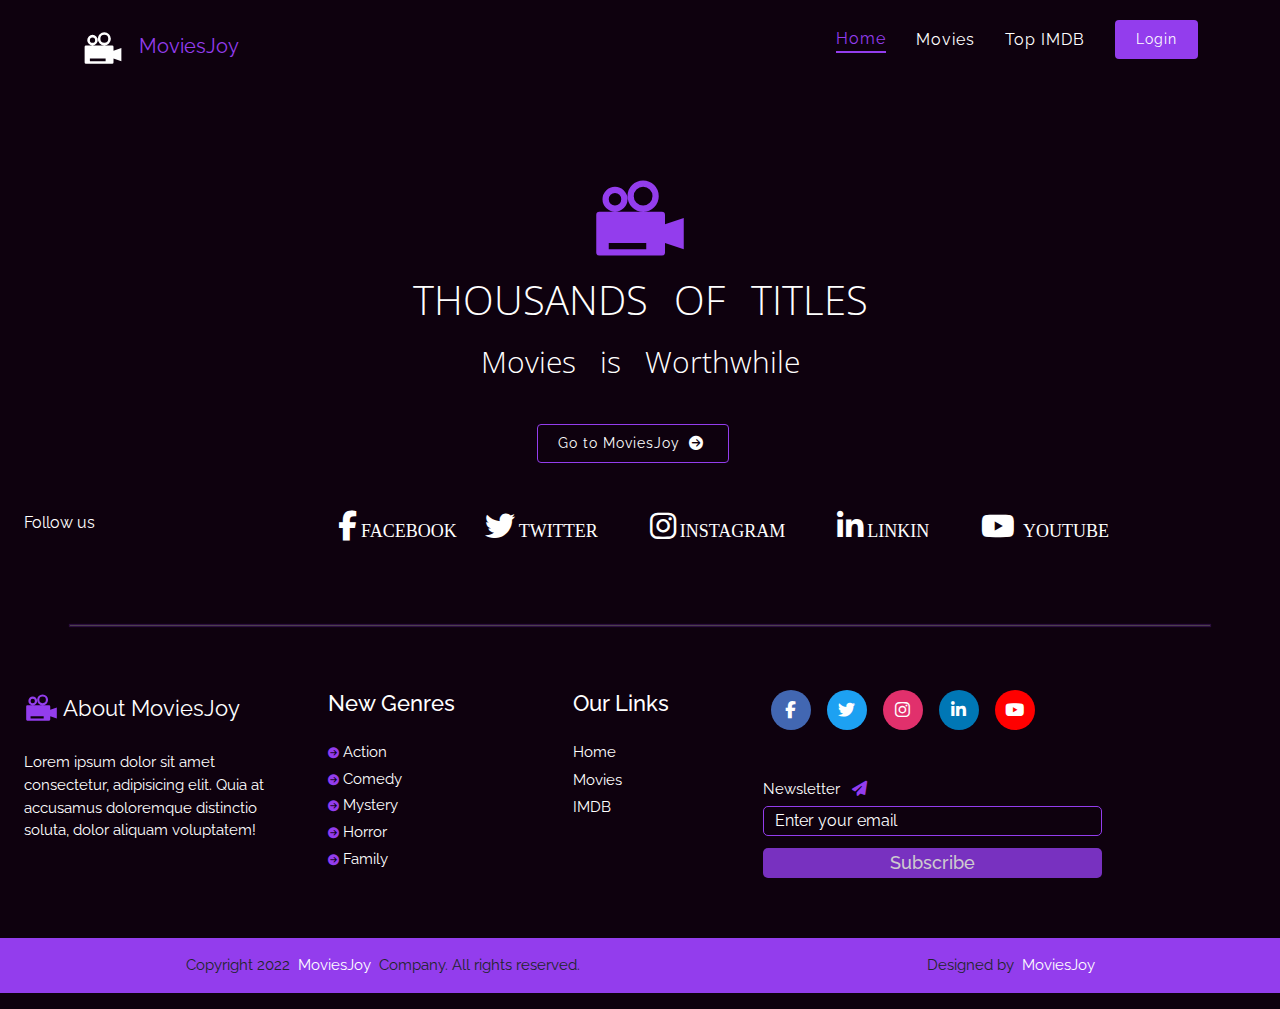
==== commit e4fdf97e: "updated commit" ====
--- a/index.html
+++ b/index.html
@@ -34,19 +34,20 @@
       <nav class="sticky">
         <div class="container nav-wrapper">
           <div class="brand">
-            <svg
-              style="color: white"
-              viewBox="0 0 1024 1024"
-              m
-              xmlns="http://www.w3.org/2000/svg"
+            <a href="index.html" class="text-decoration-none">
+              <svg
+                style="color: white"
+                viewBox="0 0 1024 1024"
+                m
+                xmlns="http://www.w3.org/2000/svg"
+              >
+                <path
+                  fill="white"
+                  d="m768 576 192-64v320l-192-64v96a32 32 0 0 1-32 32H96a32 32 0 0 1-32-32V480a32 32 0 0 1 32-32h640a32 32 0 0 1 32 32v96zM192 768v64h384v-64H192zm192-480a160 160 0 0 1 320 0 160 160 0 0 1-320 0zm64 0a96 96 0 1 0 192.064-.064A96 96 0 0 0 448 288zm-320 32a128 128 0 1 1 256.064.064A128 128 0 0 1 128 320zm64 0a64 64 0 1 0 128 0 64 64 0 0 0-128 0z"
+                ></path>
+              </svg>
+              <span>MoviesJoy</span></a
             >
-              <path
-                fill="white"
-                d="m768 576 192-64v320l-192-64v96a32 32 0 0 1-32 32H96a32 32 0 0 1-32-32V480a32 32 0 0 1 32-32h640a32 32 0 0 1 32 32v96zM192 768v64h384v-64H192zm192-480a160 160 0 0 1 320 0 160 160 0 0 1-320 0zm64 0a96 96 0 1 0 192.064-.064A96 96 0 0 0 448 288zm-320 32a128 128 0 1 1 256.064.064A128 128 0 0 1 128 320zm64 0a64 64 0 1 0 128 0 64 64 0 0 0-128 0z"
-              ></path>
-            </svg>
-
-            <span>MoviesJoy</span>
           </div>
           <div class="hamburger">
             <span></span>
@@ -192,116 +193,115 @@
       <div class="row"><hr /></div>
     </div>
     <footer class="footer pt-5 pb-3">
-      <div class="container-fluid">
-        <div class="row">
-          <div class="col-xl-3 col-md-8 px-2 mb-5 align-items-center">
-            <div class="">
-              <svg
-                style="
-                  height: 35px;
-                  width: 35px;
-                  color: rgb(147, 61, 237);
-                  margin-bottom: 10px;
-                "
-                viewBox="0 0 1024 1024"
-                xmlns="http://www.w3.org/2000/svg"
-              >
-                <path
-                  fill="#933ded"
-                  d="m768 576 192-64v320l-192-64v96a32 32 0 0 1-32 32H96a32 32 0 0 1-32-32V480a32 32 0 0 1 32-32h640a32 32 0 0 1 32 32v96zM192 768v64h384v-64H192zm192-480a160 160 0 0 1 320 0 160 160 0 0 1-320 0zm64 0a96 96 0 1 0 192.064-.064A96 96 0 0 0 448 288zm-320 32a128 128 0 1 1 256.064.064A128 128 0 0 1 128 320zm64 0a64 64 0 1 0 128 0 64 64 0 0 0-128 0z"
-                ></path>
-              </svg>
-
-              <span class="mb-4 footer-title text-white"> About MoviesJoy</span>
-            </div>
-
-            <p class="pt-3">
-              Lorem ipsum dolor sit amet consectetur, adipisicing elit. Quia at
-              accusamus doloremque distinctio soluta, dolor aliquam voluptatem!
-            </p>
-          </div>
-          <div class="col-xl-2 col-md-4 px-2 mb-5">
-            <div class="footer-links pl-0">
-              <h3 class="text-white mb-4 footer-title">New Genres</h3>
-              <div class="pb-1">
-                <a href="#"
-                  ><i class="fa-solid fa-circle-arrow-right ft-icon"></i></a
-                >&nbsp;<span class="text-white">Action</span>
-              </div>
-              <div class="pb-1">
-                <a href="#"
-                  ><i class="fa-solid fa-circle-arrow-right ft-icon"></i></a
-                >&nbsp;<span class="text-white">Comedy</span>
-              </div>
-              <div class="pb-1">
-                <a href="#"
-                  ><i class="fa-solid fa-circle-arrow-right ft-icon"></i></a
-                >&nbsp;<span class="text-white">Mystery</span>
-              </div>
-              <div class="pb-1">
-                <a href="#"
-                  ><i class="fa-solid fa-circle-arrow-right ft-icon"></i></a
-                >&nbsp;<span class="text-white">Horror</span>
-              </div>
-              <div class="pb-1">
-                <a href="#"
-                  ><i class="fa-solid fa-circle-arrow-right ft-icon"></i></a
-                >&nbsp;<span class="text-white">Family</span>
-              </div>
-            </div>
-          </div>
-          <div class="col-xl-2 col-md-4 px-2 mb-5 justify-content-sm-start">
-            <ul class="footer-links pl-0">
-              <li><h3 class="text-white mb-4 footer-title">Our Links</h3></li>
-              <li><a href="index.html">Home</a></li>
-              <li><a href="movie.html">Movies</a></li>
-
-              <li><a href="top_imdb.html">IMDB</a></li>
-            </ul>
-          </div>
-          <div class="col-xl-4 col-md-8 px-2 mb-5">
-            <div class="media-icons mb-5">
-              <a href="# "><i class="fab fa-facebook-f"></i></a>
-              <a href="# "><i class="fab fa-twitter"></i></a>
-              <a href="# "><i class="fab fa-instagram"></i></a>
-              <a href="# "><i class="fab fa-linkedin-in"></i></a>
-              <a href="# "><i class="fab fa-youtube"></i></a>
-            </div>
-            <div class="box input-box mb-2">
-              <div class="link_name">
-                Newsletter
-                <span class="mx-2"
-                  ><i class="fa-solid fa-paper-plane"></i
-                ></span>
-              </div>
-              <div class="mb-2">
-                <input type="text" placeholder="Enter your email" />
-              </div>
-              <div>
-                <input type="button" value="Subscribe" />
-              </div>
-            </div>
-          </div>
-        </div>
-        <div class="row footer-bottom">
-          <div class="d-flex justify-content-around my-3">
-            <div class=" ">
-              <div class="text-dark">
-                Copyright 2022&nbsp;
-                <span class="text-white">MoviesJoy</span>&nbsp; Company. All
-                rights reserved.
-              </div>
-            </div>
-            <div class=" ">
-              <div class="text-dark">
-                Designed by&nbsp; <span class="text-white">MoviesJoy</span>
-              </div>
-              <div
-                class="footer-icon d-flex align-items-center justify-content-center rounded-circle"
-              >
-                <a href="# "
-                  ><i class="fa-solid fa-arrow-up text-white fs-5"></i
-                ></a>
+      <div class="">
+        <div class="container-fluid">
+          <div class="row">
+            <div class="col-xl-3 col-md-8 px-4 mb-5">
+              <div class="">
+                <svg
+                  style="
+                    height: 35px;
+                    width: 35px;
+                    color: rgb(147, 61, 237);
+                    margin-bottom: 10px;
+                  "
+                  viewBox="0 0 1024 1024"
+                  xmlns="http://www.w3.org/2000/svg"
+                >
+                  <path
+                    fill="#933ded"
+                    d="m768 576 192-64v320l-192-64v96a32 32 0 0 1-32 32H96a32 32 0 0 1-32-32V480a32 32 0 0 1 32-32h640a32 32 0 0 1 32 32v96zM192 768v64h384v-64H192zm192-480a160 160 0 0 1 320 0 160 160 0 0 1-320 0zm64 0a96 96 0 1 0 192.064-.064A96 96 0 0 0 448 288zm-320 32a128 128 0 1 1 256.064.064A128 128 0 0 1 128 320zm64 0a64 64 0 1 0 128 0 64 64 0 0 0-128 0z"
+                  ></path>
+                </svg>
+
+                <span class="mb-4 footer-title text-white">
+                  About MoviesJoy</span
+                >
+              </div>
+              <p class="pt-3">
+                Lorem ipsum dolor sit amet consectetur, adipisicing elit. Quia
+                at accusamus doloremque distinctio soluta, dolor aliquam
+                voluptatem!
+              </p>
+            </div>
+            <div class="col-xl-2 col-md-4 px-2 mb-5">
+              <div class="footer-links pl-3">
+                <h3 class="text-white mb-4 footer-title">New Genres</h3>
+                <div class="pb-1">
+                  <a href="#"
+                    ><i class="fa-solid fa-circle-arrow-right ft-icon"></i></a
+                  >&nbsp;<span class="text-white">Action</span>
+                </div>
+                <div class="pb-1">
+                  <a href="#"
+                    ><i class="fa-solid fa-circle-arrow-right ft-icon"></i></a
+                  >&nbsp;<span class="text-white">Comedy</span>
+                </div>
+                <div class="pb-1">
+                  <a href="#"
+                    ><i class="fa-solid fa-circle-arrow-right ft-icon"></i></a
+                  >&nbsp;<span class="text-white">Mystery</span>
+                </div>
+                <div class="pb-1">
+                  <a href="#"
+                    ><i class="fa-solid fa-circle-arrow-right ft-icon"></i></a
+                  >&nbsp;<span class="text-white">Horror</span>
+                </div>
+                <div class="pb-1">
+                  <a href="#"
+                    ><i class="fa-solid fa-circle-arrow-right ft-icon"></i></a
+                  >&nbsp;<span class="text-white">Family</span>
+                </div>
+              </div>
+            </div>
+            <div class="col-xl-2 col-md-4 px-2 mb-5 justify-content-sm-start">
+              <ul class="footer-links pl-3">
+                <li><h3 class="text-white mb-4 footer-title">Our Links</h3></li>
+                <li><a href="index.html">Home</a></li>
+                <li><a href="movie.html">Movies</a></li>
+
+                <li><a href="top_imdb.html">IMDB</a></li>
+              </ul>
+            </div>
+            <div class="col-xl-4 col-md-8 px-3 mb-5">
+              <div class="media-icons mb-5 pl-5">
+                <a href="# "><i class="fab fa-facebook-f"></i></a>
+                <a href="# "><i class="fab fa-twitter"></i></a>
+                <a href="# "><i class="fab fa-instagram"></i></a>
+                <a href="# "><i class="fab fa-linkedin-in"></i></a>
+                <a href="# "><i class="fab fa-youtube"></i></a>
+              </div>
+              <div class="box input-box mb-2 pl-5">
+                <div class="link_name">
+                  Newsletter
+                  <span class="mx-2"
+                    ><i class="fa-solid fa-paper-plane"></i
+                  ></span>
+                </div>
+                <div class="mb-2">
+                  <input type="text" placeholder="Enter your email" />
+                </div>
+                <div>
+                  <input type="button" value="Subscribe" />
+                </div>
+              </div>
+            </div>
+          </div>
+        </div>
+        <div class="container-fluid">
+          <div class="row footer-bottom">
+            <div class="d-flex justify-content-around my-3">
+              <div class=" ">
+                <div class="text-dark">
+                  Copyright 2022&nbsp;
+                  <span class="text-white">MoviesJoy</span>&nbsp; Company. All
+                  rights reserved.
+                </div>
+              </div>
+              <div class=" ">
+                <div class="text-dark">
+                  Designed by&nbsp; <span class="text-white">MoviesJoy</span>
+                </div>
               </div>
             </div>
           </div>
--- a/css/cus.css
+++ b/css/cus.css
@@ -41,7 +41,6 @@
   border-radius: 50%;
   border: 3px solid transparent;
   border-top-color: #e74c3c;
-
   animation: spin 3s linear infinite;
 }
 
@@ -55,7 +54,6 @@
   border-radius: 50%;
   border: 3px solid transparent;
   border-top-color: #f9c922;
-
   animation: spin 1.5s linear infinite;
 }
 
@@ -89,7 +87,6 @@
 /* Loaded */
 .loaded #loader-wrapper .loader-section.section-left {
   transform: translateX(-100%);
-
   transition: all 0.7s 0.3s cubic-bezier(0.645, 0.045, 0.355, 1);
 }
 .loaded #loader-wrapper .loader-section.section-right {
@@ -168,7 +165,6 @@
   color: var(--pure);
   text-decoration: none;
   letter-spacing: 1px;
-
   transition: all 0.5s ease-in-out;
 }
 
@@ -195,7 +191,6 @@
     transform: translateX(-50%) translateY(20px);
   }
 }
-
 .hamburger {
   display: none;
 }
@@ -215,7 +210,6 @@
 }
 
 .mobile ul.nav-list {
-  background: -o-linear-gradient(45deg, #434343, #000000);
   background: linear-gradient(45deg, #434343, #000000);
   position: fixed;
   left: 0;
@@ -261,6 +255,7 @@
   background-color: var(--dark);
   z-index: 4000;
 }
+
 /*👉hero text box👈*/
 section.hero-textbox {
   align-items: center;
@@ -289,7 +284,6 @@
 
 .social-icon {
   font-size: 30px;
-
   transition: 0.5s;
   text-decoration: none;
 }
@@ -745,7 +739,6 @@
   color: #fff;
   font-size: 17px;
   text-decoration: none;
-
   transition: all 0.4s ease;
 }
 
@@ -916,6 +909,9 @@
 /* small phone to small tablet from 577 to 768px */
 
 @media only screen and (max-width: 768px) {
+  ul.nav-list.open {
+    padding-left: 0px;
+  }
   .social-font {
     display: none;
   }
@@ -962,6 +958,9 @@
   .brand svg {
     width: 32px;
     height: 32px;
+  }
+  ul.nav-list.open {
+    padding-left: 0px;
   }
   section.hero-textbox h2 {
     font-size: 28px;
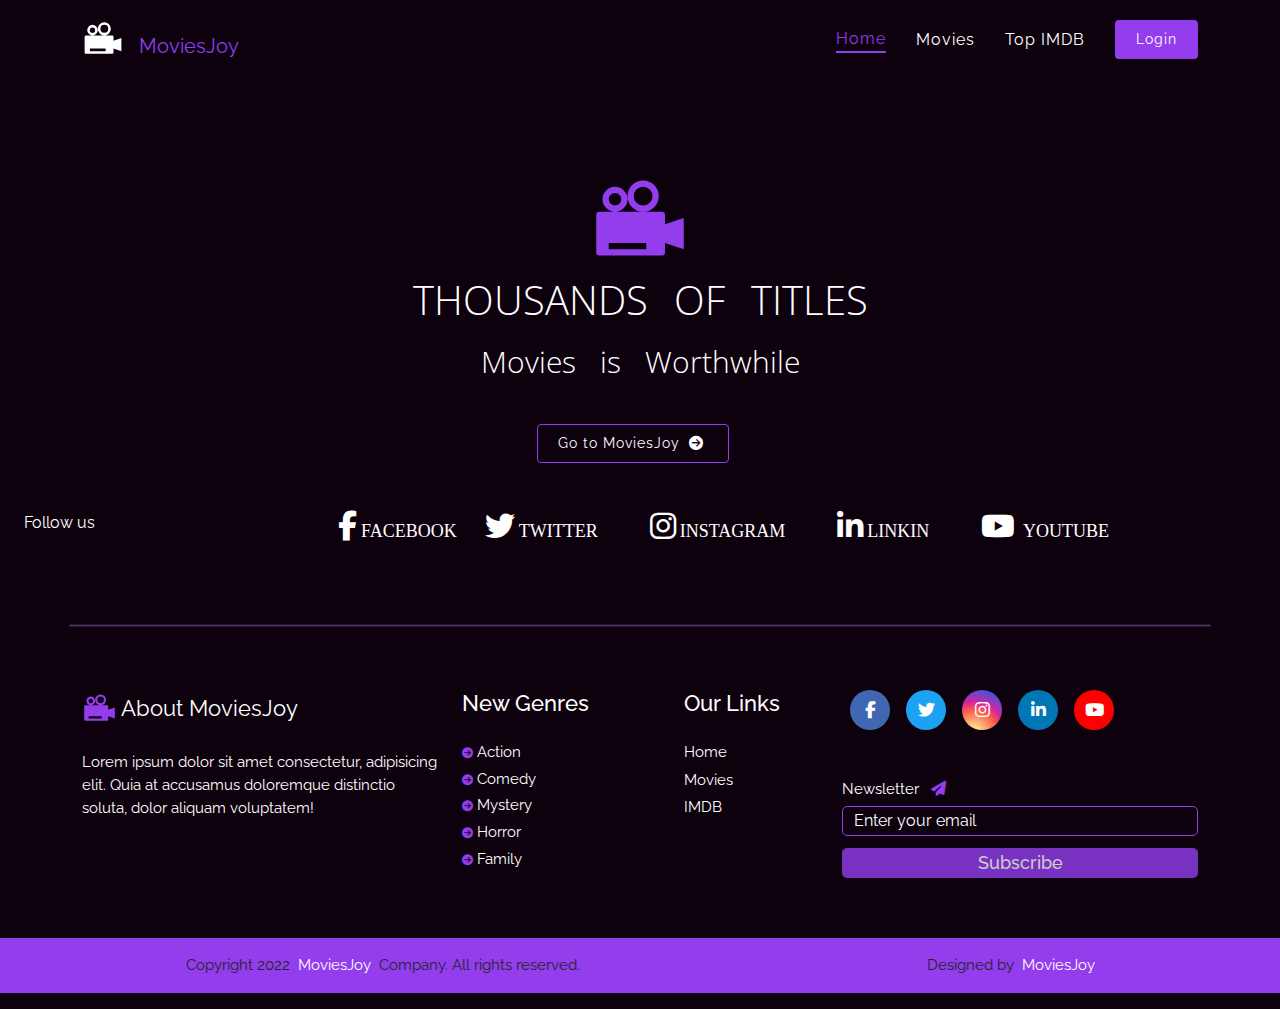
==== commit 9f9e604d: "updated moviesjoy" ====
--- a/index.html
+++ b/index.html
@@ -194,10 +194,10 @@
     </div>
     <footer class="footer pt-5 pb-3">
       <div class="">
-        <div class="container-fluid">
+        <div class="container">
           <div class="row">
-            <div class="col-xl-3 col-md-8 px-4 mb-5">
-              <div class="">
+            <div class="col-xl-4 col-md-8 mb-5">
+              <div class="footer-about">
                 <svg
                   style="
                     height: 35px;
@@ -217,15 +217,16 @@
                 <span class="mb-4 footer-title text-white">
                   About MoviesJoy</span
                 >
-              </div>
-              <p class="pt-3">
-                Lorem ipsum dolor sit amet consectetur, adipisicing elit. Quia
-                at accusamus doloremque distinctio soluta, dolor aliquam
-                voluptatem!
-              </p>
-            </div>
-            <div class="col-xl-2 col-md-4 px-2 mb-5">
-              <div class="footer-links pl-3">
+                <p class="pt-3">
+                  Lorem ipsum dolor sit amet consectetur, adipisicing elit. Quia
+                  at accusamus doloremque distinctio soluta, dolor aliquam
+                  voluptatem!
+                </p>
+              </div>
+            </div>
+
+            <div class="col-xl-2 col-md-4 mb-5">
+              <div class="footer-links">
                 <h3 class="text-white mb-4 footer-title">New Genres</h3>
                 <div class="pb-1">
                   <a href="#"
@@ -254,8 +255,8 @@
                 </div>
               </div>
             </div>
-            <div class="col-xl-2 col-md-4 px-2 mb-5 justify-content-sm-start">
-              <ul class="footer-links pl-3">
+            <div class="col-xl-2 col-md-4 mb-5">
+              <ul class="footer-links">
                 <li><h3 class="text-white mb-4 footer-title">Our Links</h3></li>
                 <li><a href="index.html">Home</a></li>
                 <li><a href="movie.html">Movies</a></li>
@@ -263,8 +264,8 @@
                 <li><a href="top_imdb.html">IMDB</a></li>
               </ul>
             </div>
-            <div class="col-xl-4 col-md-8 px-3 mb-5">
-              <div class="media-icons mb-5 pl-5">
+            <div class="col-xl-4 col-md-8 mb-5">
+              <div class="media-icons mb-5">
                 <a href="# "><i class="fab fa-facebook-f"></i></a>
                 <a href="# "><i class="fab fa-twitter"></i></a>
                 <a href="# "><i class="fab fa-instagram"></i></a>
--- a/css/cus.css
+++ b/css/cus.css
@@ -143,6 +143,7 @@
   width: 42px;
   height: 42px;
   margin-right: 10px;
+  margin-bottom: 20px;
 }
 
 .brand svg path {
@@ -767,11 +768,25 @@
 }
 
 .media-icons a:nth-child(3) {
-  background: #e1306c;
+  background: radial-gradient(
+    circle at 30% 107%,
+    #fdf497 0%,
+    #fdf497 5%,
+    #fd5949 45%,
+    #d6249f 60%,
+    #285aeb 90%
+  );
 }
 
 .media-icons a:nth-child(3):hover {
-  color: #e1306c;
+  color: radial-gradient(
+    circle at 30% 107%,
+    #fdf497 0%,
+    #fdf497 5%,
+    #fd5949 45%,
+    #d6249f 60%,
+    #285aeb 90%
+  );
   background: #fff;
 }
 
@@ -803,10 +818,6 @@
 
 hr {
   box-shadow: 0px 0px 1px 1px var(--primary) !important;
-}
-
-.input-box {
-  margin-right: 55px;
 }
 
 .input-box input {
@@ -950,6 +961,9 @@
   .pg2-footer-icon {
     right: 6px;
   }
+  footer .footer-links {
+    padding-left: 0;
+  }
 }
 
 /* small phone from 0 to 576px */
@@ -1060,4 +1074,13 @@
   footer p {
     font-size: 14px;
   }
-}
+  footer ul {
+    padding-left: 1em !important;
+  }
+  footer .footer-links {
+    padding-left: 1em !important;
+  }
+  footer .footer-about {
+    padding-left: 1em !important;
+  }
+}
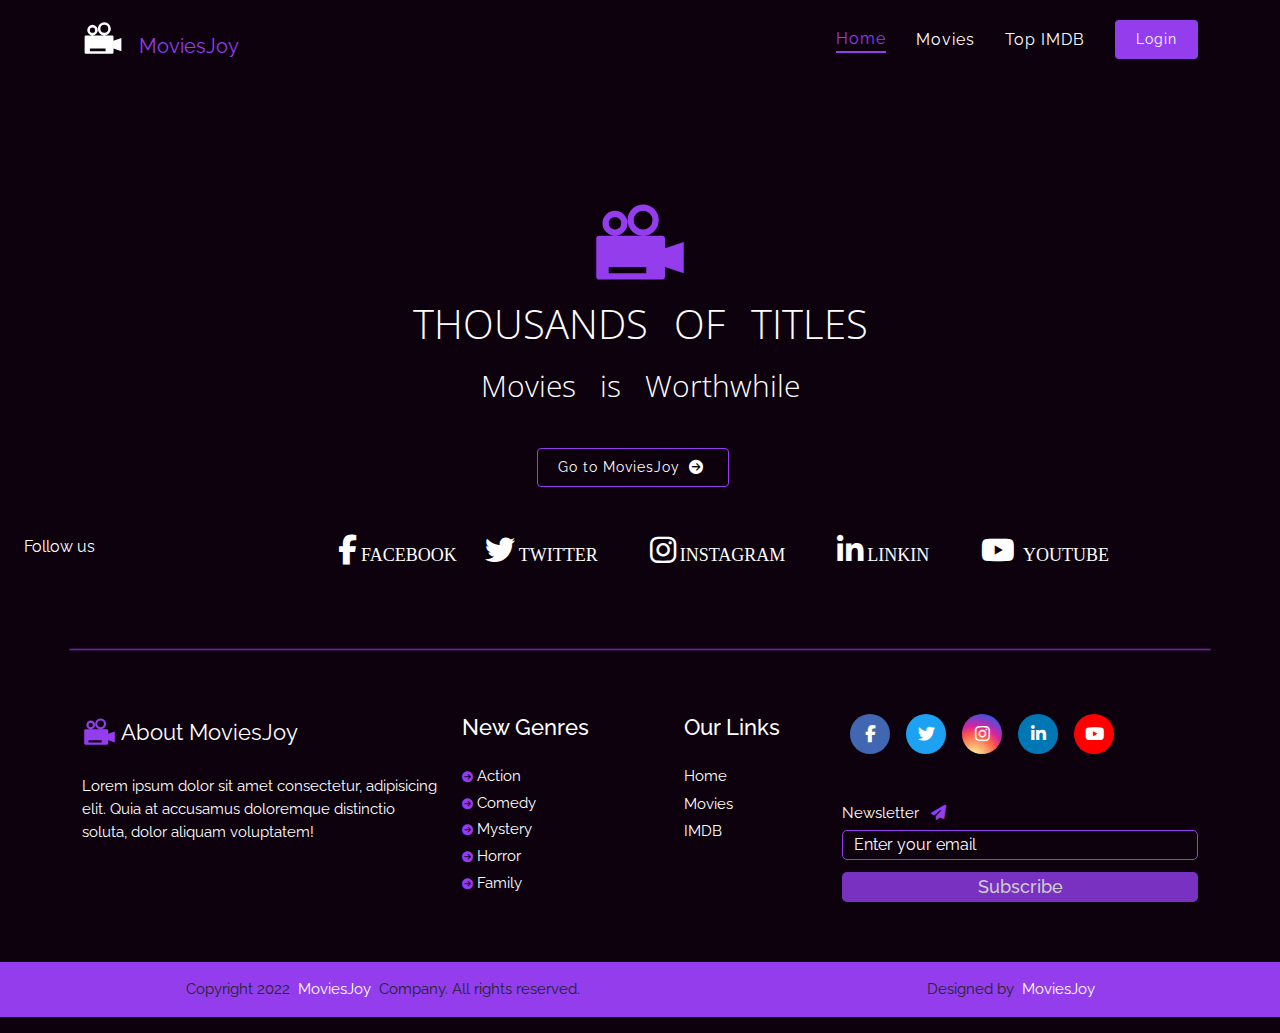
==== commit e6cfa54b: "updated moviesjoy" ====
--- a/index.html
+++ b/index.html
@@ -12,6 +12,7 @@
       rel="stylesheet"
       href="node_module/bootstrap/dist/css/bootstrap.min.css"
     />
+    ၈
     <!---fontawesome-->
     <link
       rel="stylesheet"
--- a/css/cus.css
+++ b/css/cus.css
@@ -779,14 +779,7 @@
 }
 
 .media-icons a:nth-child(3):hover {
-  color: radial-gradient(
-    circle at 30% 107%,
-    #fdf497 0%,
-    #fdf497 5%,
-    #fd5949 45%,
-    #d6249f 60%,
-    #285aeb 90%
-  );
+  color: #d6249f !important;
   background: #fff;
 }
 
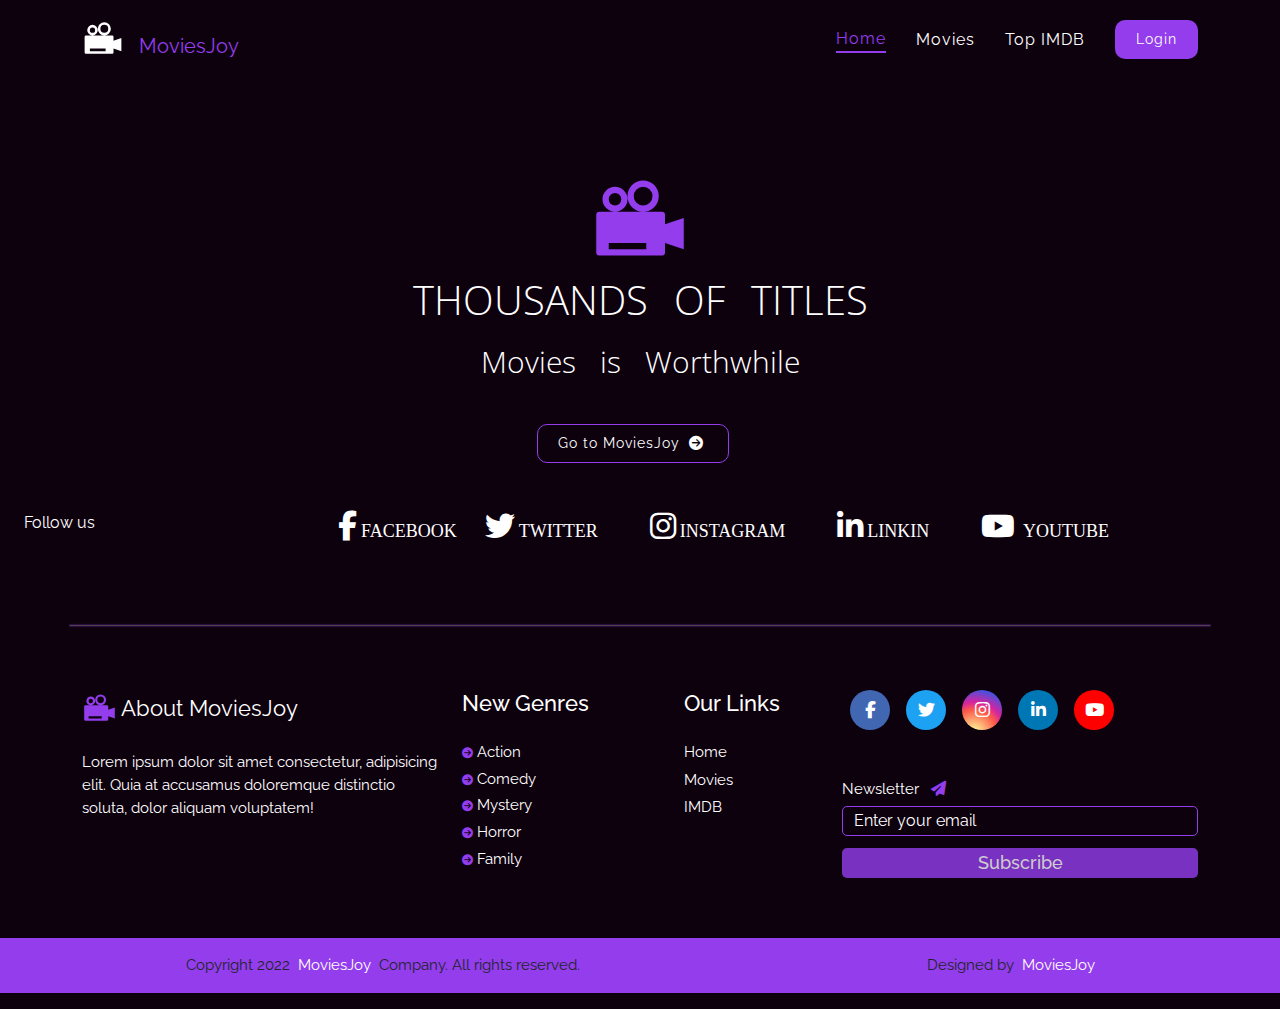
==== commit 2f53d9db: "updated movie project" ====
--- a/index.html
+++ b/index.html
@@ -8,11 +8,7 @@
     <link rel="icon" href="images/clapperboard.png" />
     <title>MovieJoy</title>
     <!-- Bootstrap -->
-    <link
-      rel="stylesheet"
-      href="node_module/bootstrap/dist/css/bootstrap.min.css"
-    />
-    ၈
+    <link rel="stylesheet" href="css/main.css" />
     <!---fontawesome-->
     <link
       rel="stylesheet"
@@ -146,7 +142,7 @@
           </div>
         </div>
         <div class="mt-4">
-          <a href="movie.html" class="btn rounded-5 btn-full"
+          <a href="movie.html" class="btn btn-full"
             >Go to MoviesJoy
             <span class="text-white"
               ><i class="fa-solid fa-circle-arrow-right mx-sm-1"></i></span
--- a/css/cus.css
+++ b/css/cus.css
@@ -30,7 +30,6 @@
   /*👉  z-index: 1002;👈*/
   z-index: 5002;
 }
-
 #loader:before {
   content: "";
   position: absolute;
@@ -43,7 +42,6 @@
   border-top-color: #e74c3c;
   animation: spin 3s linear infinite;
 }
-
 #loader:after {
   content: "";
   position: absolute;
@@ -133,7 +131,6 @@
   justify-content: space-between;
   overflow: hidden;
 }
-
 .brand {
   display: flex;
   align-items: center;
@@ -352,7 +349,6 @@
   font-size: 14px;
   cursor: pointer;
   letter-spacing: 1px;
-  -o-transition: all 0.5s ease-in-out;
   transition: all 0.5s ease-in-out;
 }
 
@@ -361,13 +357,6 @@
   background: transparent;
   border-color: var(--pure);
 }
-
-/*👉movies in theatre👈*/
-
-/*👉.word-rate {
-  vertical-align: top;
-  font-weight: 400;
-}👈*/
 
 .owl-carousel .owl-item img.stars {
   display: inline-block;
@@ -564,7 +553,6 @@
 }
 figure.effect-ming img {
   opacity: 0.9;
-
   transition: opacity 0.35s;
 }
 figure.effect-ming figcaption::before {
@@ -577,9 +565,7 @@
   box-shadow: 0 0 0 30px rgba(255, 255, 255, 0.2);
   content: "";
   opacity: 0;
-
   transition: opacity 0.35s, transform 0.35s;
-
   transform: scale3d(1.4, 1.4, 1);
 }
 figure.effect-ming h2 {
